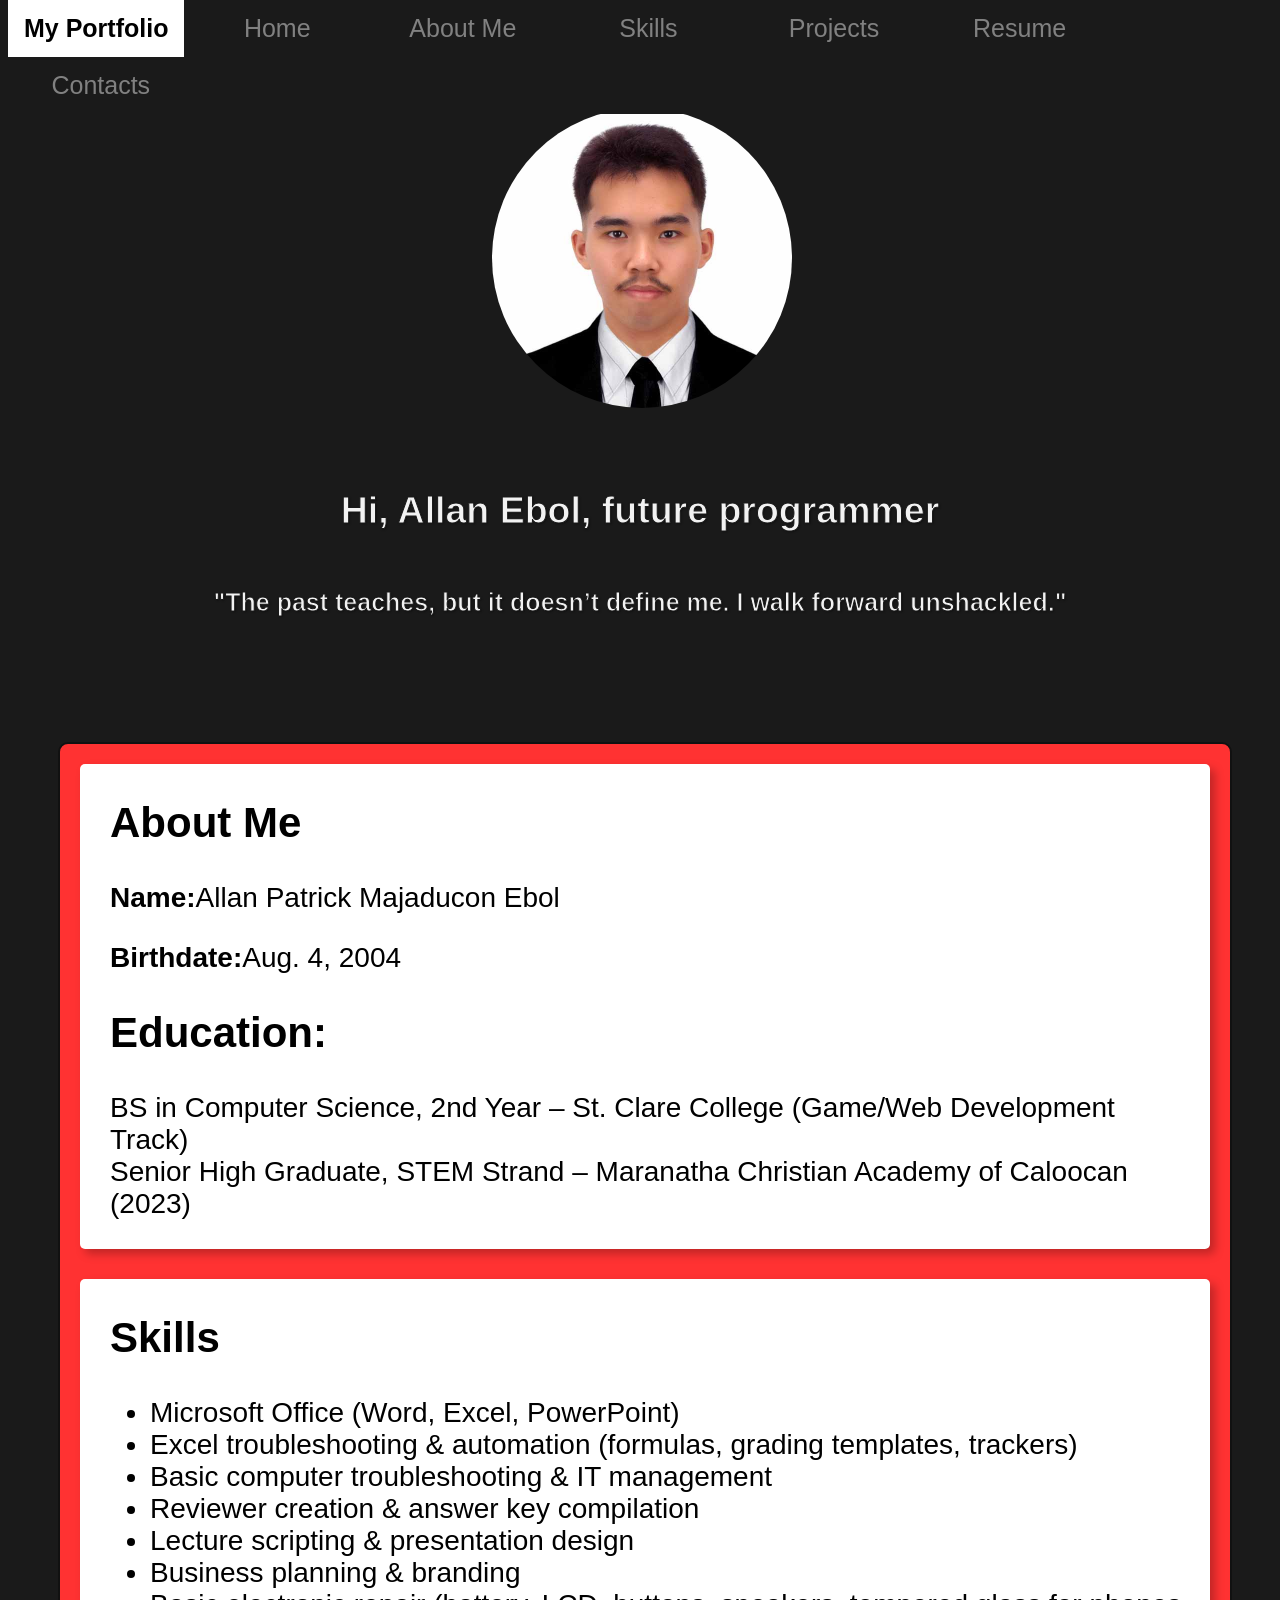
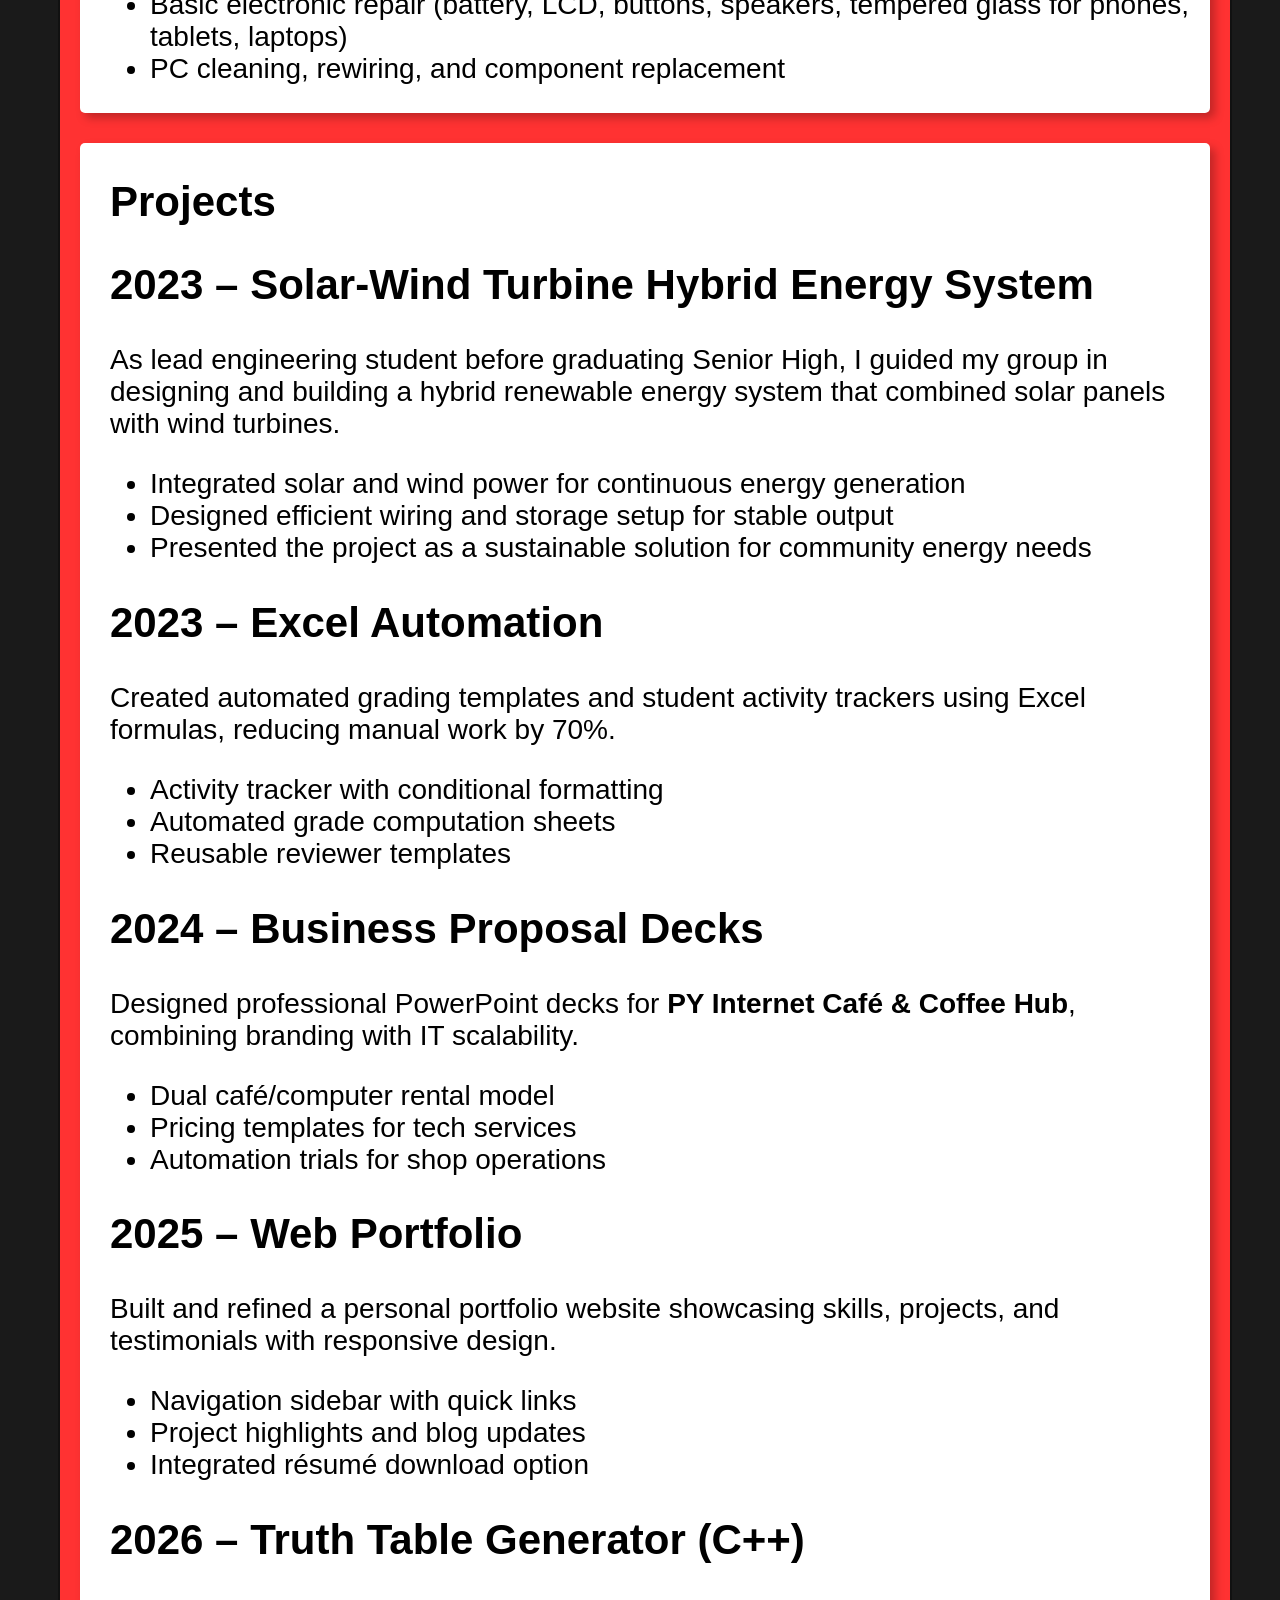
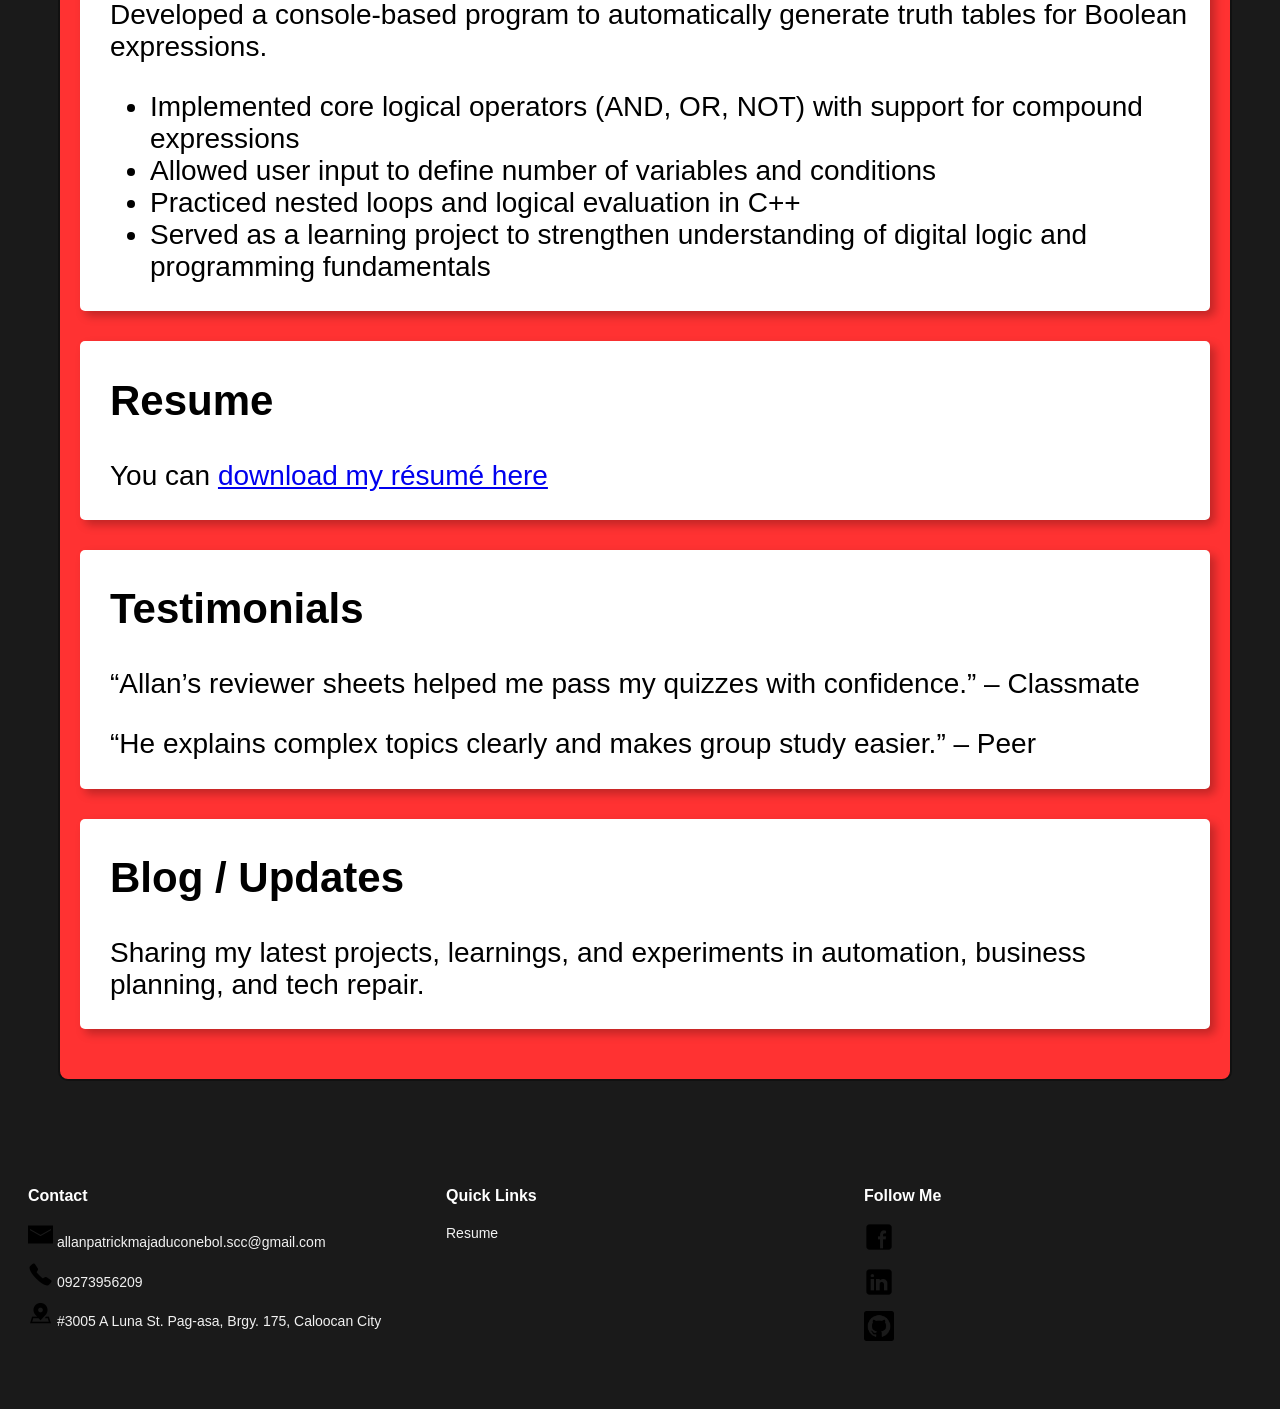
==== index.html @ 2ea2cddf "Update and rename Portfolio.html to index.html" ====
<!DOCTYPE html>
<html lang="en">
    <Head>
        <!-- Page metadata and linked stylesheet -->
        <link rel="Stylesheet" href="style.css">
        <title>My Portfolio</title>
    </Head>

    <body>
        <!-- Full-page background video -->
        <video autoplay loop muted playsinline class="background">
            <source src="OtherFiles/background.mp4" type="video/mp4">
        </video>

        <!-- Fixed top navigation and links to portfolio sections -->
        <nav>
            <div class="fixed">
            <h1>My Portfolio</h1>
            <a href="index.html">Home</a>
            <a href="#About-Me">About Me</a>
            <a href="#Skills">Skills</a>
            <a href="#Projects">Projects</a>
            <a href="#Resume">Resume</a>
            <a href="#footer-columns">Contacts</a>
            </div>

        </nav>
    
    <!-- Hero section: profile photo, introduction, and personal quote -->
    <section class="hero">
        <div class="profile-image">
            <img class="photo" src="OtherFiles/APME_Photo.JPG" alt="Allan Profile">
        </div>
        
        <h1>Hi, Allan Ebol, future programmer</h1>
        <p>"The past teaches, but it doesn’t define me. I walk forward unshackled."</p>
        
    </section>

        <main>

        <!-- About Me: personal details and education -->
        <article id="About-Me">
            <h1>About Me</h1>
            <p><strong>Name:</strong>Allan Patrick Majaducon Ebol</p>
            <p><strong>Birthdate:</strong>Aug. 4, 2004</p>
    
            <h2>Education:</h2>
            <p>BS in Computer Science, 2nd Year – St. Clare College (Game/Web Development Track)<br>
                Senior High Graduate, STEM Strand – Maranatha Christian Academy of Caloocan (2023)</p>
                
        </article>

        <!-- Skills: list of technical and professional skills -->
        <article id="Skills">
            <h2>Skills</h2>
            <ul>
                <li>Microsoft Office (Word, Excel, PowerPoint)</li>
                <li>Excel troubleshooting & automation (formulas, grading templates, trackers)</li>
                <li>Basic computer troubleshooting & IT management</li>
                <li>Reviewer creation & answer key compilation</li>
                <li>Lecture scripting & presentation design</li>
                <li>Business planning & branding</li>
                <li>Basic electronic repair (battery, LCD, buttons, speakers, tempered glass for phones, tablets, laptops)</li>
                <li>PC cleaning, rewiring, and component replacement</li>
            </ul>
        </article>

        <!-- Projects: portfolio project descriptions and achievements -->
        <article id="Projects">
            <h1>Projects</h1>

            <!-- 2023 renewable-energy project -->
            <section class="project">
                <h2>2023 – Solar-Wind Turbine Hybrid Energy System</h2>
                <p>As lead engineering student before graduating Senior High, I guided my group in designing and building a hybrid renewable energy system that combined solar panels with wind turbines.</p>
                <ul>
                    <li>Integrated solar and wind power for continuous energy generation</li>
                    <li>Designed efficient wiring and storage setup for stable output</li>
                    <li>Presented the project as a sustainable solution for community energy needs</li>
                </ul>
            </section>
            
            <!-- 2023 Excel automation project -->
            <section class="project">
                <h2>2023 – Excel Automation</h2>
                <p>Created automated grading templates and student activity trackers using Excel formulas, reducing manual work by 70%.</p>
                <ul>
                    <li>Activity tracker with conditional formatting</li>
                    <li>Automated grade computation sheets</li>
                    <li>Reusable reviewer templates</li>
                </ul>
            </section>

            <!-- 2024 business proposal presentations -->
            <section class="project">
                <h2>2024 – Business Proposal Decks</h2>
                <p>Designed professional PowerPoint decks for <strong>PY Internet Café & Coffee Hub</strong>, combining branding with IT scalability.</p>
                <ul>
                    <li>Dual café/computer rental model</li>
                    <li>Pricing templates for tech services</li>
                    <li>Automation trials for shop operations</li>
                </ul>
            </section>
            
            <!-- 2025 personal web portfolio -->
            <section class="project">
                    <h2>2025 – Web Portfolio</h2>
                    <p>Built and refined a personal portfolio website showcasing skills, projects, and testimonials with responsive design.</p>
                    <ul>
                        <li>Navigation sidebar with quick links</li>
                        <li>Project highlights and blog updates</li>
                        <li>Integrated résumé download option</li>
                    </ul>
            </section>

            <!-- 2026 C++ truth table generator -->
            <section class="project">
                <h2>2026 – Truth Table Generator (C++)</h2>
                <p>Developed a console-based program to automatically generate truth tables for Boolean expressions.</p>
                <ul>
                    <li>Implemented core logical operators (AND, OR, NOT) with support for compound expressions</li>
                    <li>Allowed user input to define number of variables and conditions</li>
                    <li>Practiced nested loops and logical evaluation in C++</li>
                    <li>Served as a learning project to strengthen understanding of digital logic and programming fundamentals</li>
                </ul>
            </section>
            
            </article>

            <!-- Resume download link -->
            <article id="Resume">
                <h2>Resume</h2>
                <p>You can <a href="OtherFiles/Resume.pdf" target="_blank">download my résumé here</a></p>
           </article>

            <!-- Testimonials from classmates and peers -->
            <article id="Testimonials">
                <h2>Testimonials</h2>
                <p>“Allan’s reviewer sheets helped me pass my quizzes with confidence.” – Classmate</p>
                <p>“He explains complex topics clearly and makes group study easier.” – Peer</p>
            </article>

            <!-- Blog and updates introduction -->
            <article id="Blog">
                <h2>Blog / Updates</h2>
                <p>Sharing my latest projects, learnings, and experiments in automation, business planning, and tech repair.</p>
            </article>

        </main>

        <!-- Footer: contact information, quick links, and social profiles -->
        <footer>
            <div id="footer-columns" class="footer-columns">
                <!-- Contact details -->
                <div class="footer-column">
                    <h4>Contact</h4>
                    <ul>
                        <li><a href="https://mail.google.com/mail/u/0/?tab=rm&ogbl#inbox?compose=GTvVlcSHwfLQGqlXhNFLGbSKwPnnMBFmZFqlQvsbZfCbLCBCQTJwVdmdgpzcJftZZMqHSPLvmVpsq">
                            <img class="con" src="OtherFiles/icons8-mail-50.png" alt="&#128231:">  allanpatrickmajaduconebol.scc@gmail.com</a></li>
                        <li><img class="con" src="OtherFiles/icons8-phone-number-50.png" alt="&#128382:">  09273956209</li>
                        <li><a href="https://www.google.com/maps/place/14%C2%B046'05.5%22N+121%C2%B002'16.3%22E/@14.7681647,121.0378572,21z/data=!4m4!3m3!8m2!3d14.768192!4d121.037863?entry=ttu&g_ep=EgoyMDI1MTIwOS4wIKXMDSoKLDEwMDc5MjA3MUgBUAM%3D">
                            <img class="con" src="OtherFiles/icons8-address-50.png" alt="&#128205:">  #3005 A Luna St. Pag-asa, Brgy. 175, Caloocan City</a></li>
                    </ul>
                </div>
                <!-- Links to other portfolio sections -->
                <div class="footer-column">
                    <h4>Quick Links</h4>
                    <ul>
                        <li><a href="#Resume">Resume</a></li>
                    </ul>
                </div>
                
                <!-- Social media profiles -->
                <div class="footer-column">
                    <h4>Follow Me</h4>
                    <ul>
                        <li><a href="https://www.facebook.com/allan.04082004"><img src="OtherFiles/icons8-facebook-50.png" alt="Facebook"></a></li>
                        <li><a href="https://www.linkedin.com/in/junior-patrick-ebol-3963442a4/"><img src="OtherFiles/icons8-linkedin-50.png" alt="LinkedIn"></a></li>
                        <li><a href="https://github.com/N47L4"><img src="OtherFiles/icons8-github-50.png" alt="GitHub"></a></li>
                    </ul>
                </div>
            </div>
        
        </footer>
    </body>
</html>
---- style.css ----
/* Global page font and background color */
body {
  font-family: "Lato", sans-serif;
  background-color: #1a1a1a  ;
}

/* Full-page background video positioning */
.background {
  position: absolute;
  right: 0;
  bottom: 0;
  z-index: -1;
  min-width: 100%;
  min-height: 100%;
}

/* Profile photo size and circular shape */
.photo {
  display: flex;
  width: 100%;
  height: auto;
  min-width: 240px;
  max-width: 300px;
  border-radius: 50%;
  margin-top: 100px;
}

/* Hero introduction layout and text styling */
.hero{
  display: flex;
  flex-wrap: wrap;
  flex-direction: column;
  justify-content: center;
  align-content: center;
  color: #f2f2f2;
  text-align: center;
  font-size: 25px;
  -webkit-text-stroke: 1px #1a1a1a;
  text-shadow: 1px 1px 2px rgba(0, 0, 0, 0.4);
}

/* Quote text styling within the hero section */
.hero p {
  font-size: 25px;
  font-weight: bolder;
  color: #f2f2f2;
  -webkit-text-stroke: 1px #1a1a1a;
  text-shadow: 1px 1px 2px rgba(0, 0, 0, 0.4);
}

/* Spacing around the profile photo container */
.profile-image{
  padding-left: 279px;
  padding-bottom: 50px;
}

/* Main content container appearance and spacing */
main {
    border: #111;
    border-style: solid;
    border-radius: 10px;
    border-width: 2px;
    margin: 40px;
    margin-left: 50px;
    background-color: rgb(255, 50, 50);
    padding: 20px;
    margin-top: 100px;
}

/* Fixed top navigation bar */
nav {
  width: 100%;
  background-color: #1a1a1a;
  overflow: hidden;
  position: fixed;
  list-style-type: none;
  margin: 0;
  padding: 0;
  top: 0;
}


/* Navigation link layout and default appearance */
nav a {
  display: block;
  float: left;
  text-decoration: none;
  padding: 14px 16px;
  text-align: center;
  font-size: 25px;
  color: #818181;
  width: 12% ;
}

/* Portfolio title styling inside the navigation bar */
nav h1 {
  display: block;
  float: left;
  text-decoration: none;
  padding: 14px 16px;
  text-align: center;
  font-size: 25px;
  color: black;
  background-color: white;
  margin-bottom: 0;
  margin-top: 0;
  font-weight: bold;
}

/* Navigation link hover state */
nav a:hover {
  background-color: #ddddddbb;
  color: black;
}

/* Shared card styling for portfolio content sections */
article {
  border: black;
  border-width: 5px;
  border-radius: 5px;
  background-color: white;
  font-size: 28px;
  padding-top: 0.1mm;
  padding-left: 30px;
  padding-bottom: 0.5px;
  padding-right: 20px;
  box-shadow: 5px 5px 10px rgba(0, 0, 0, 0.25);
  margin-bottom: 30px;
}

/* Footer layout, colors, and typography */
footer {
  background-color: #1a1a1a;
  color: #f2f2f2;
  padding: 40px 20px;
  font-family: 'Segoe UI', sans-serif;
  font-size: 14px;
  line-height: 1.6;
}

/* Footer link default appearance */
footer a {
  color: #f2f2f2;
  text-decoration: none;
}

/* Footer link hover state */
footer a:hover {
  color: #ff4c4c;
}

/* Responsive row layout for footer columns */
.footer-columns {
  display: flex;
  flex-wrap: wrap;
  justify-content: space-between;
  gap: 30px;
}

/* Individual footer column sizing */
.footer-column {
  flex: 1 1 200px;
}

/* Footer column heading style */
.footer-column h4 {
  margin-bottom: 10px;
  font-size: 16px;
  color: #ffffff;
}

/* Footer list reset */
.footer-column ul {
  list-style: none;
  padding: 0;
}

/* Spacing between footer list items */
.footer-column ul li {
  margin-bottom: 8px;
}

/* Contact icon dimensions */
.con {
  width: 25px;
  height: auto;
}

/* Default dimensions for images */
img {
  width: 30px;
  height: auto;
}
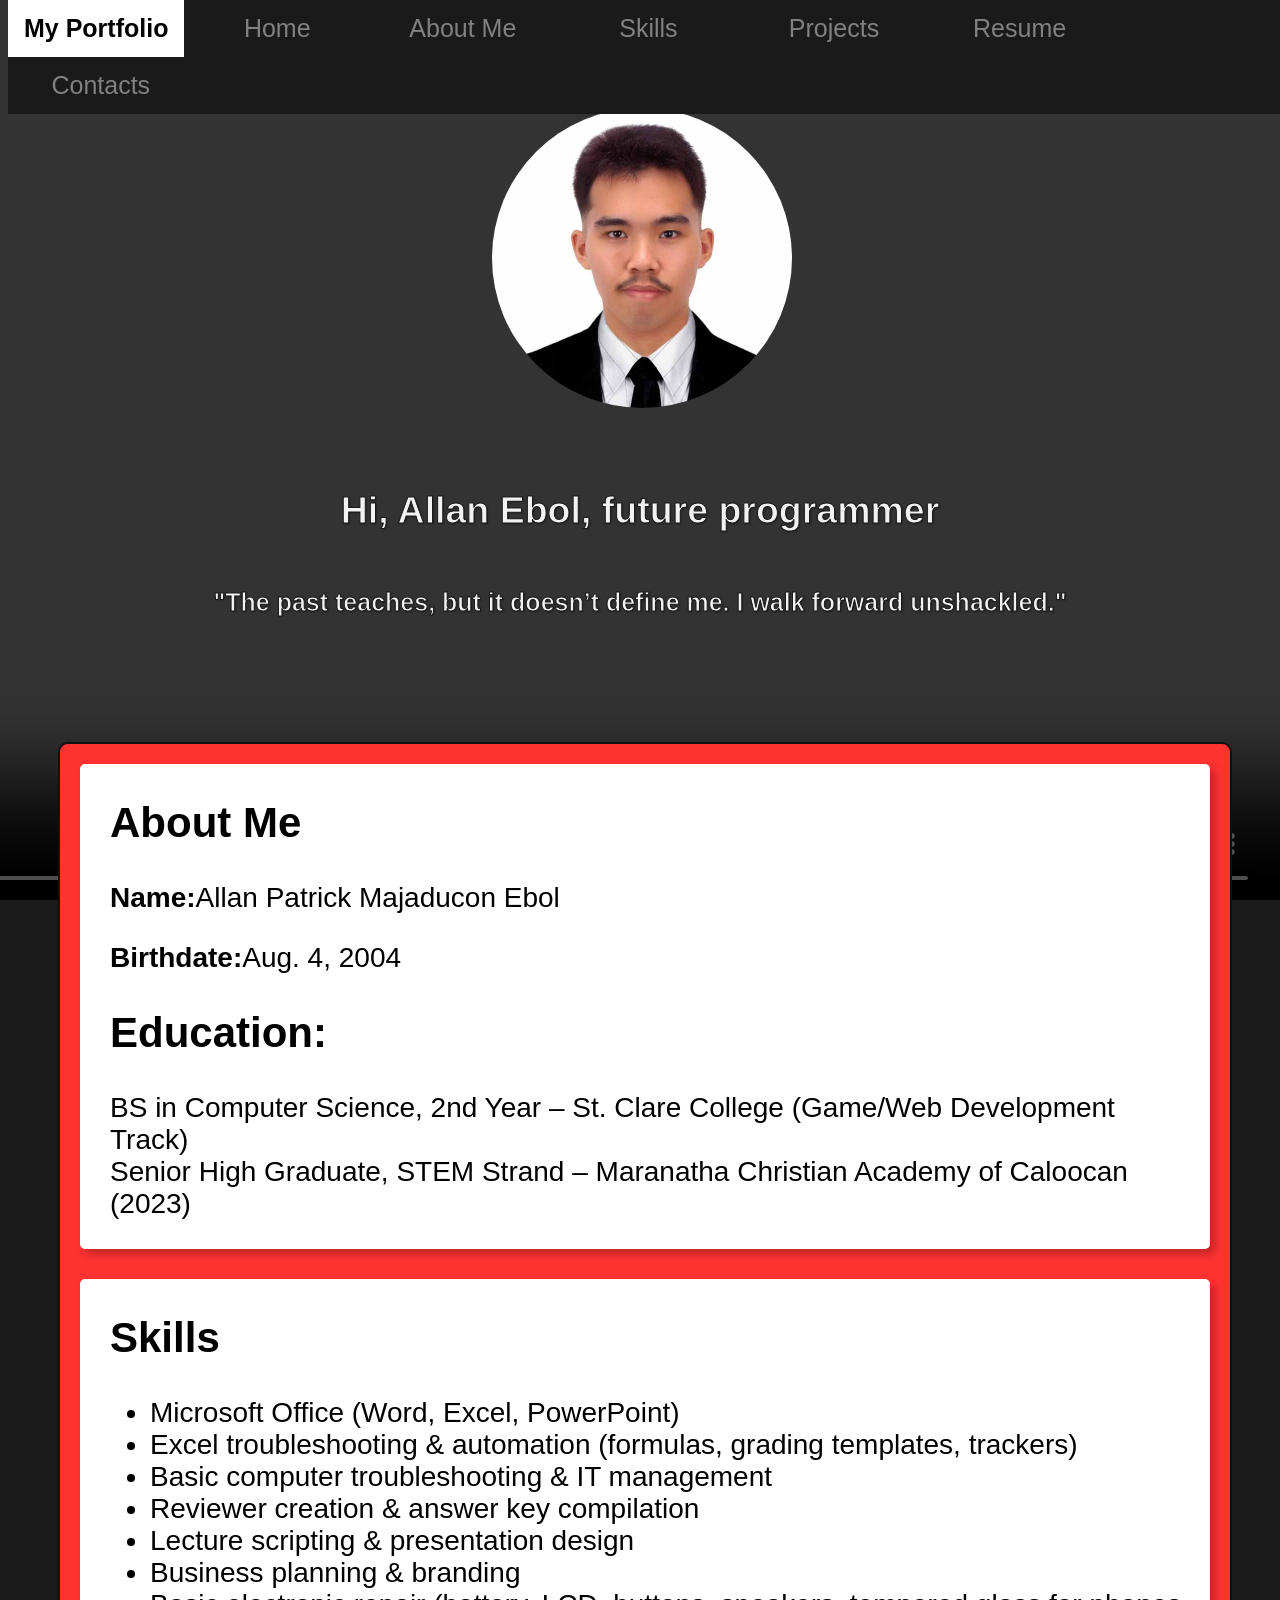
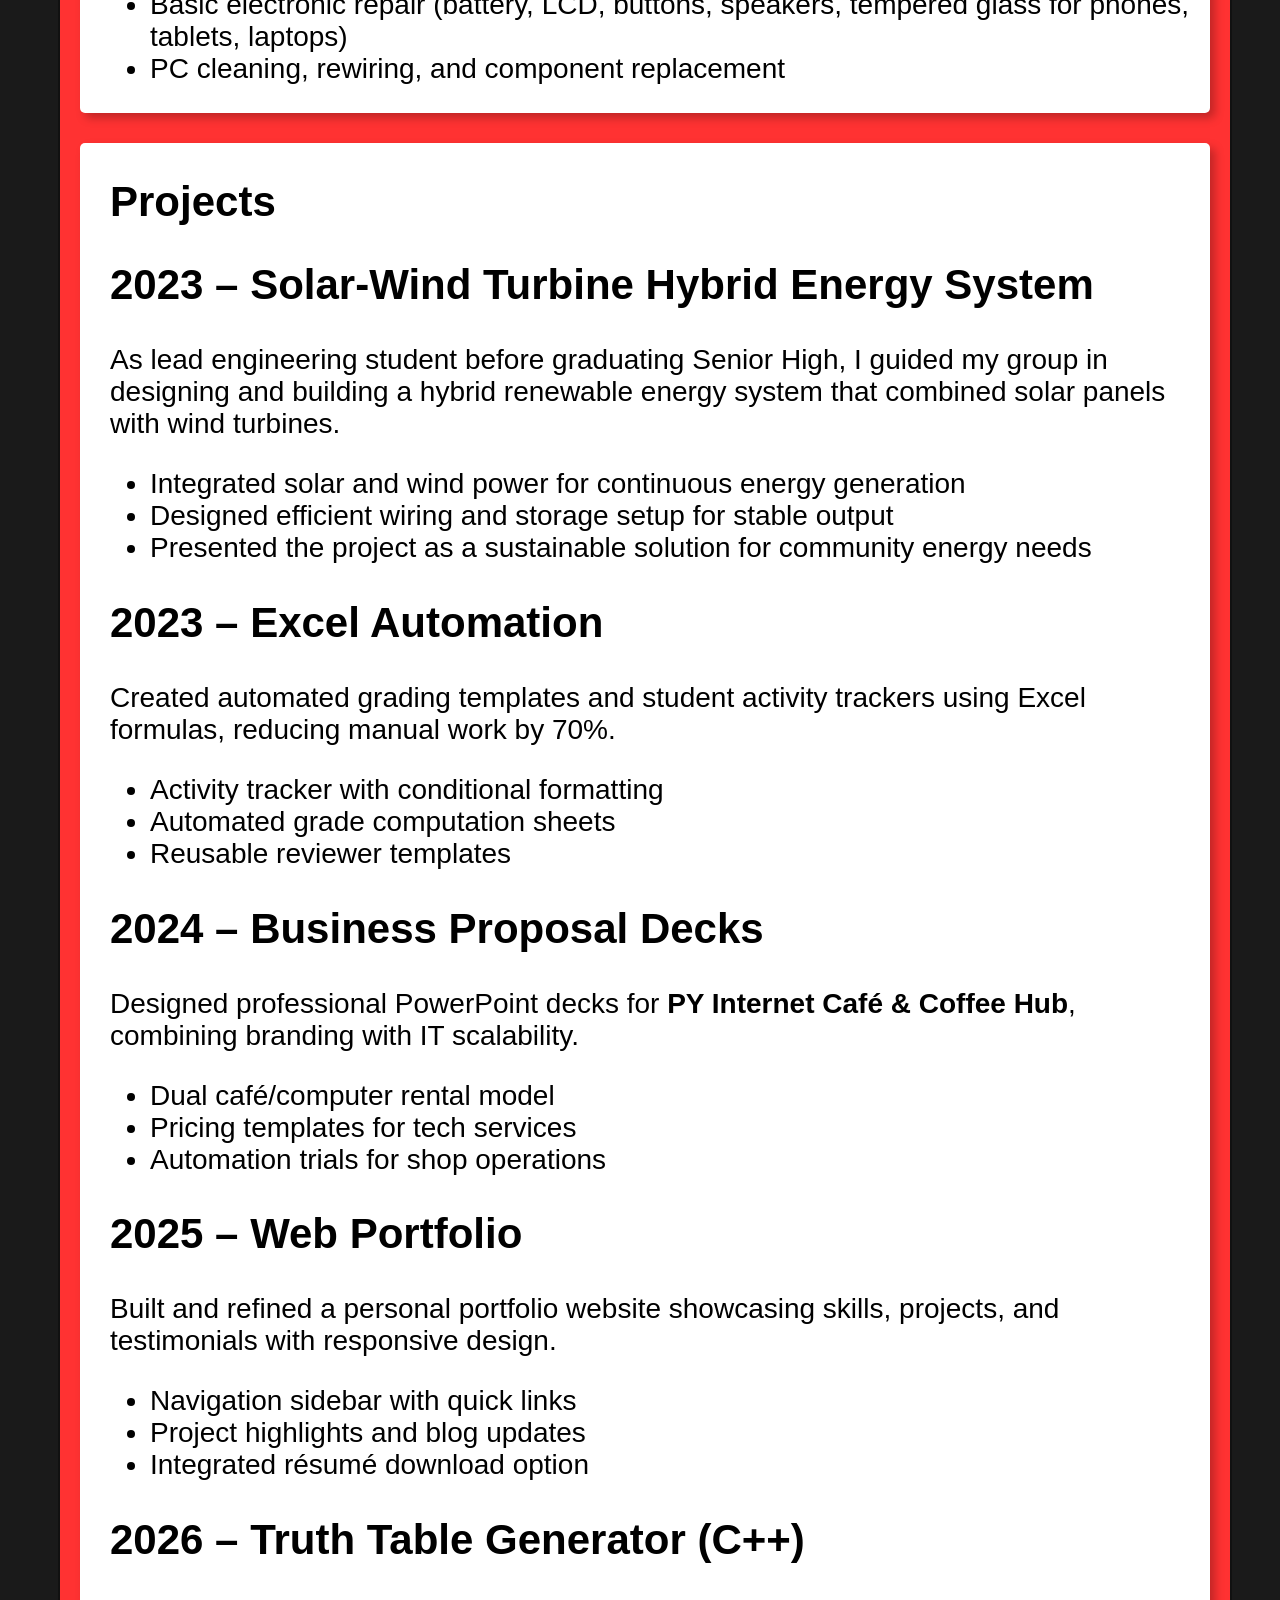
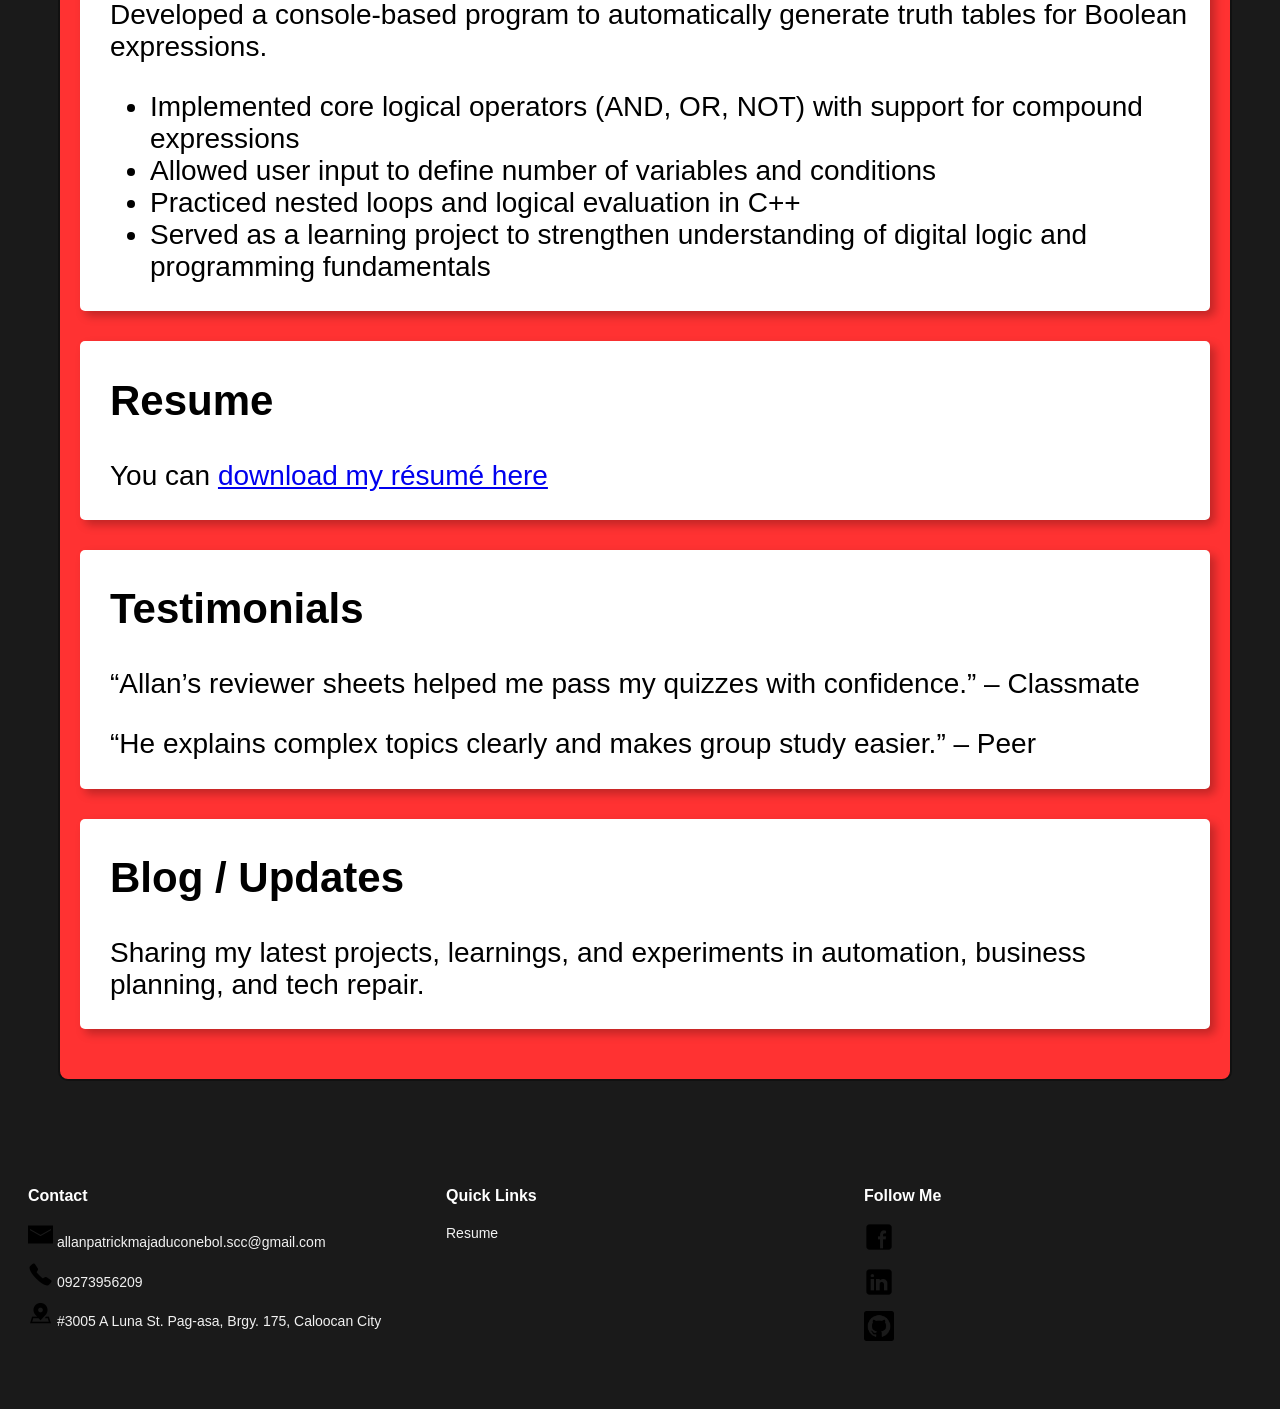
==== commit 4b913f4f: "Update index.html" ====
--- a/index.html
+++ b/index.html
@@ -8,7 +8,7 @@
 
     <body>
         <!-- Full-page background video -->
-        <video autoplay loop muted playsinline class="background">
+        <video controls autoplay loop muted playsinline class="background">
             <source src="OtherFiles/background.mp4" type="video/mp4">
         </video>
 
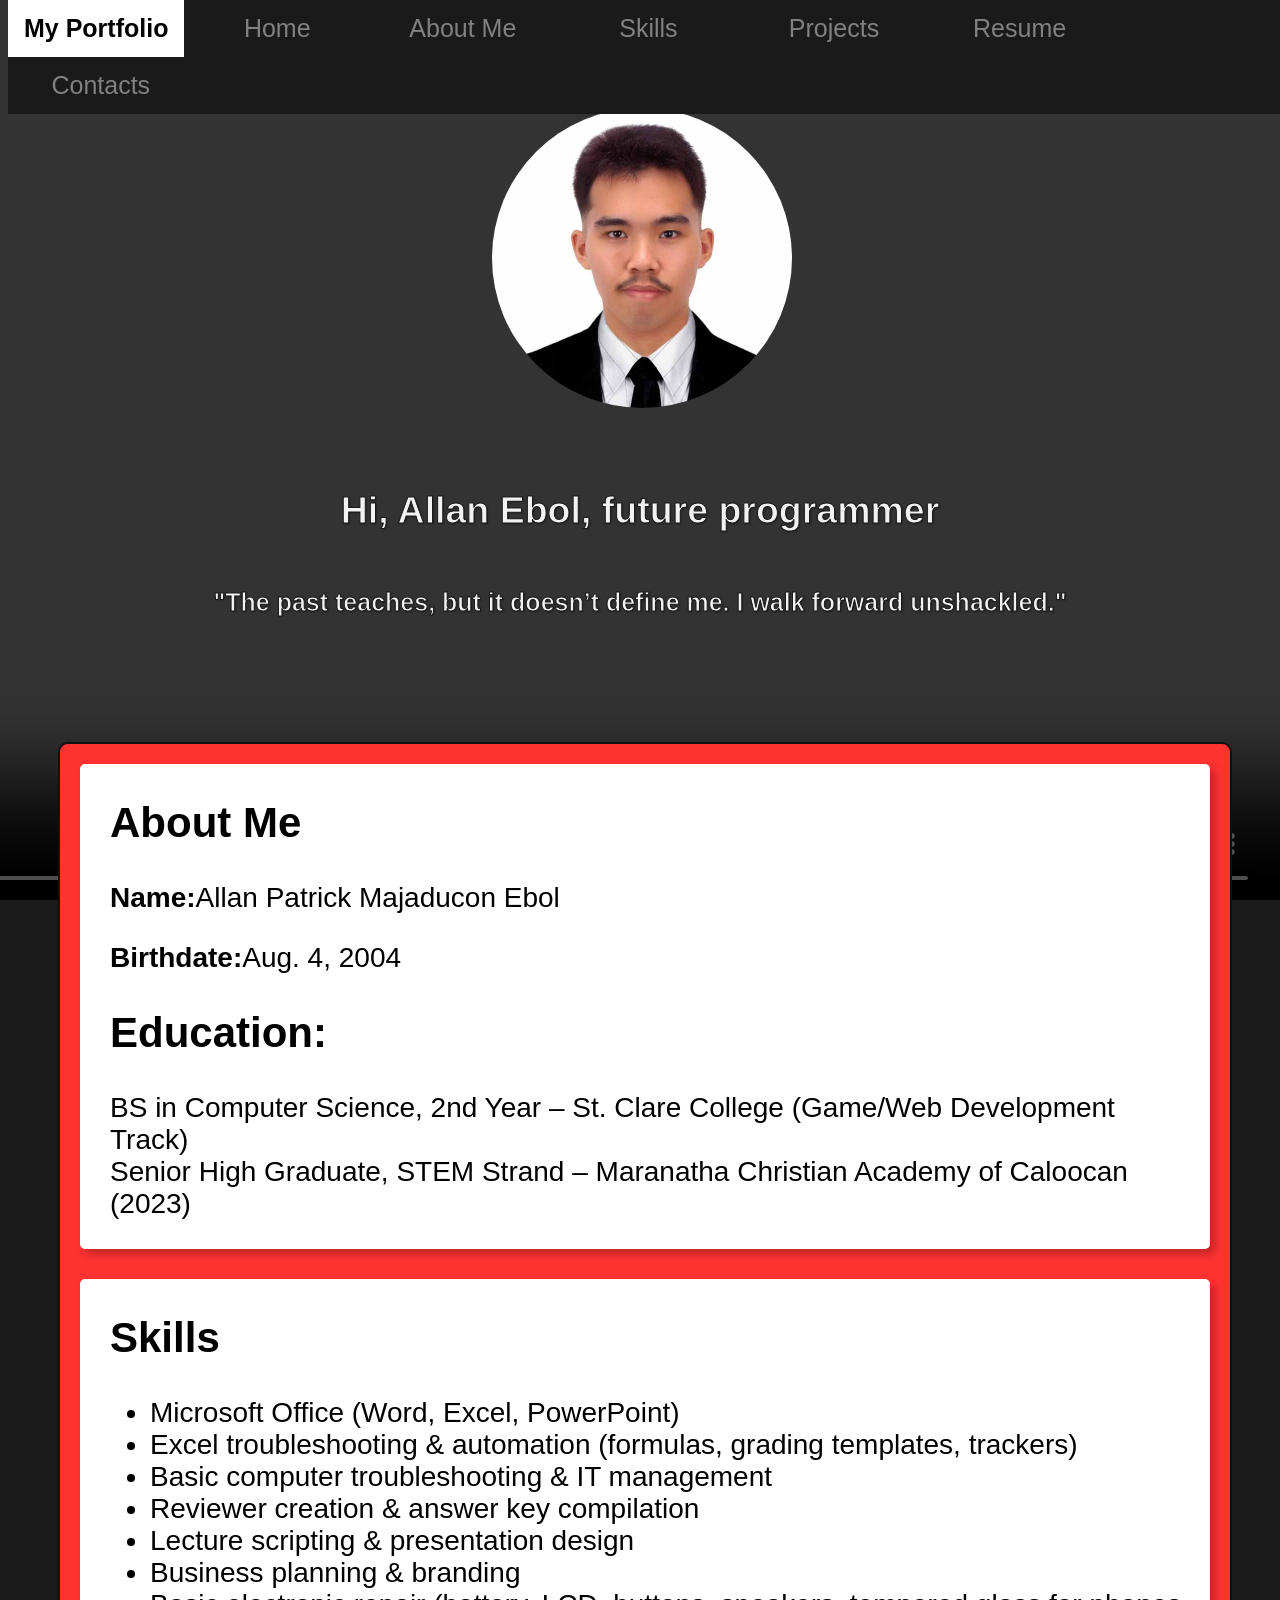
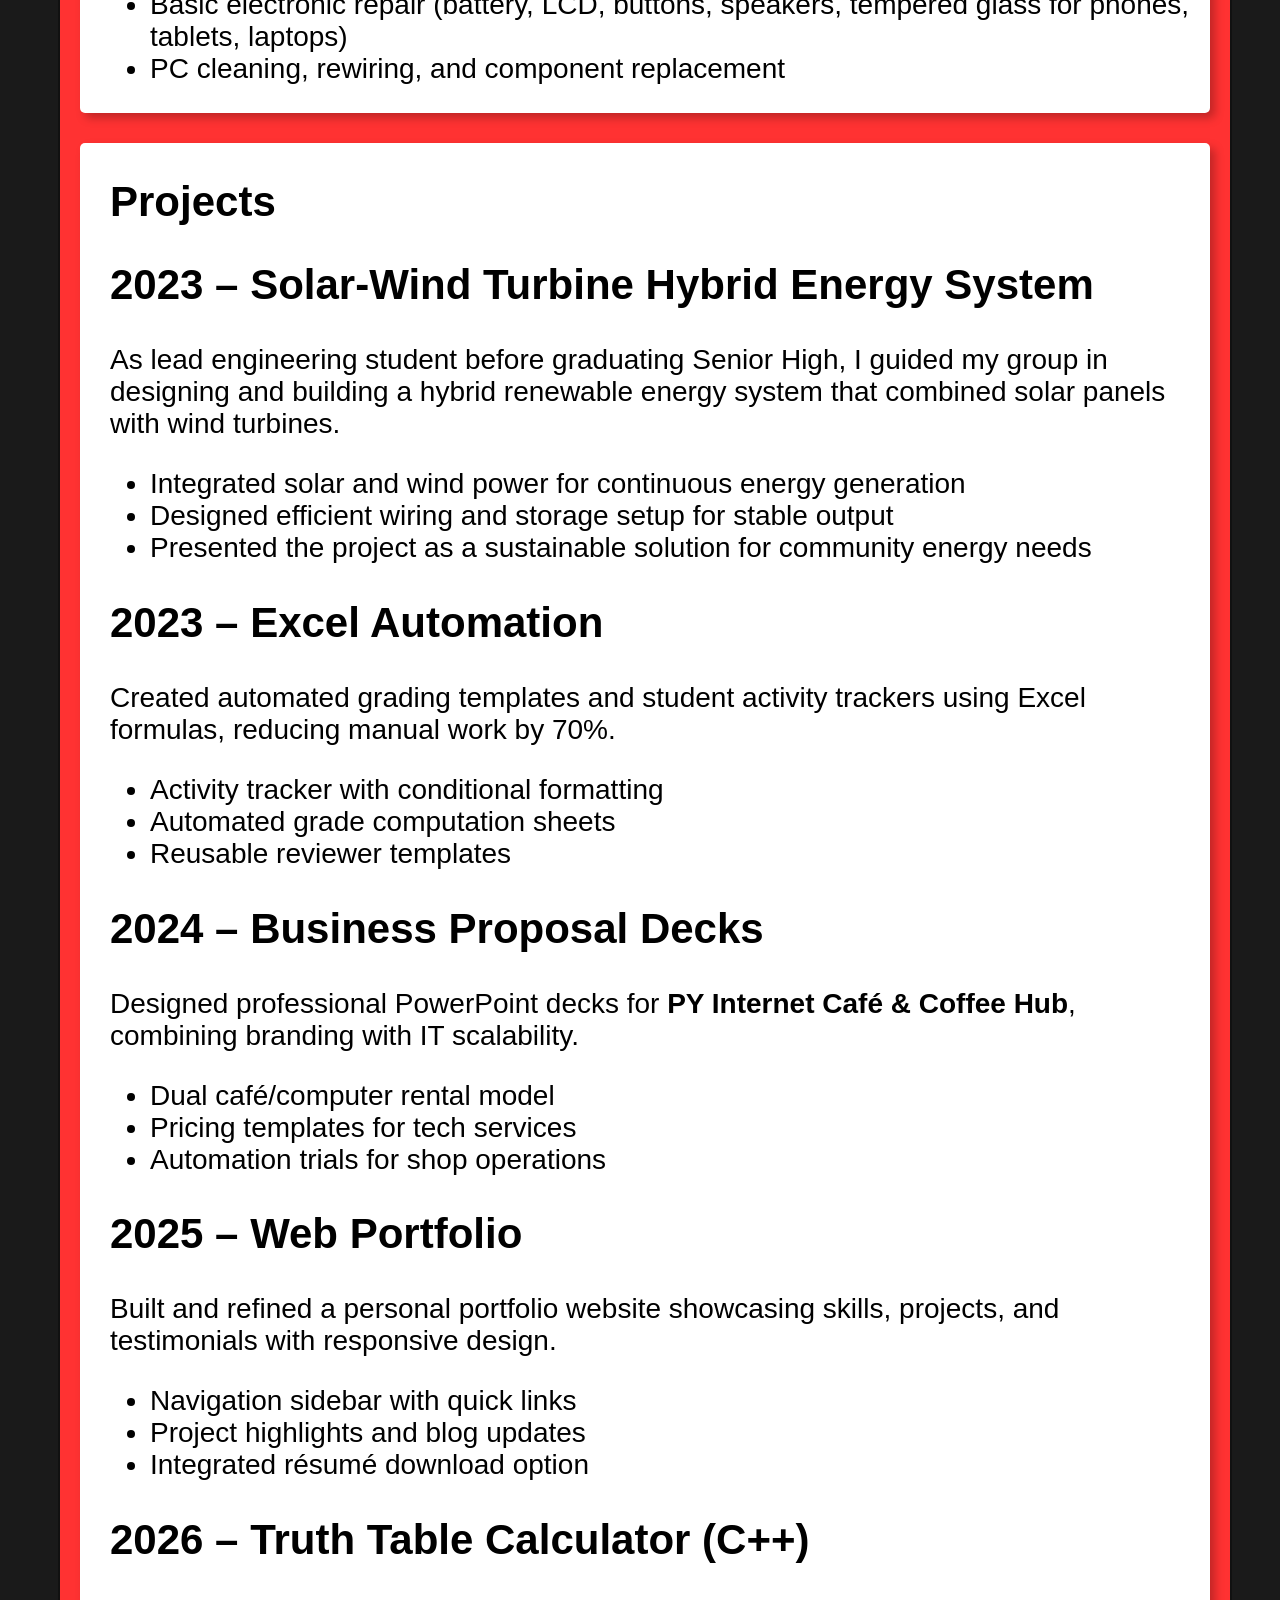
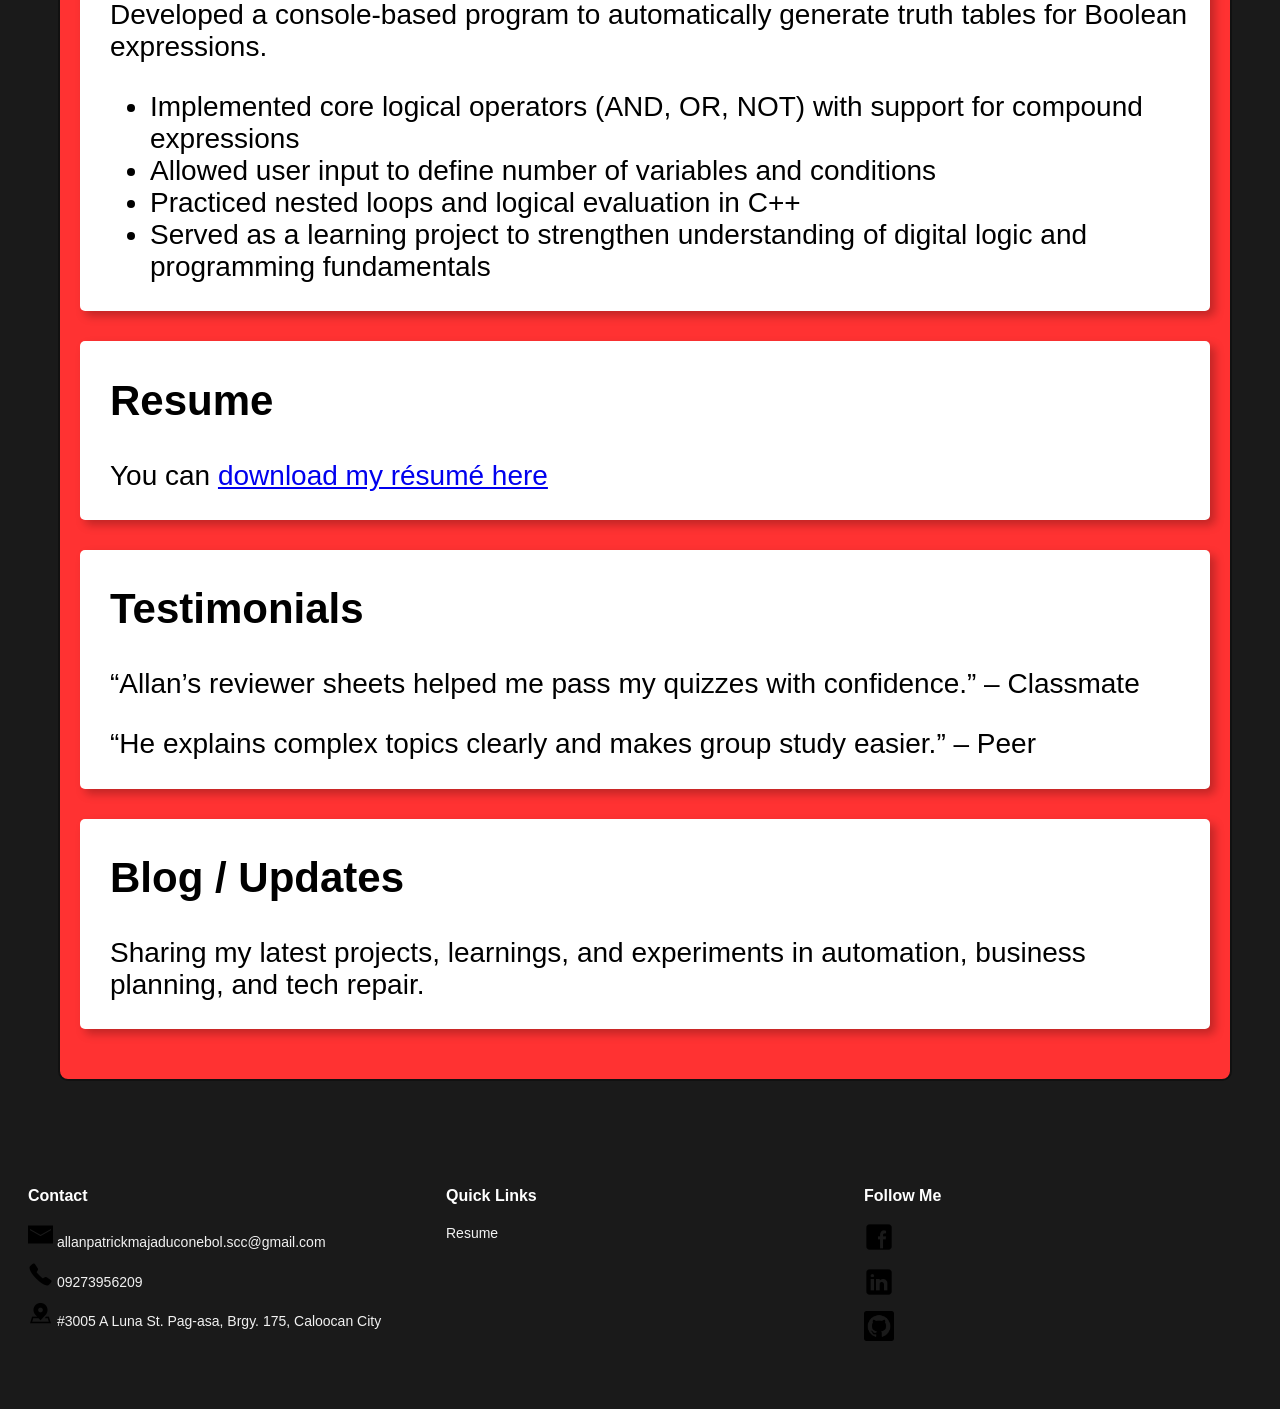
==== commit 76129717: "Update index.html" ====
--- a/index.html
+++ b/index.html
@@ -116,7 +116,7 @@
 
             <!-- 2026 C++ truth table generator -->
             <section class="project">
-                <h2>2026 – Truth Table Generator (C++)</h2>
+                <h2>2026 – Truth Table Calculator (C++)</h2>
                 <p>Developed a console-based program to automatically generate truth tables for Boolean expressions.</p>
                 <ul>
                     <li>Implemented core logical operators (AND, OR, NOT) with support for compound expressions</li>
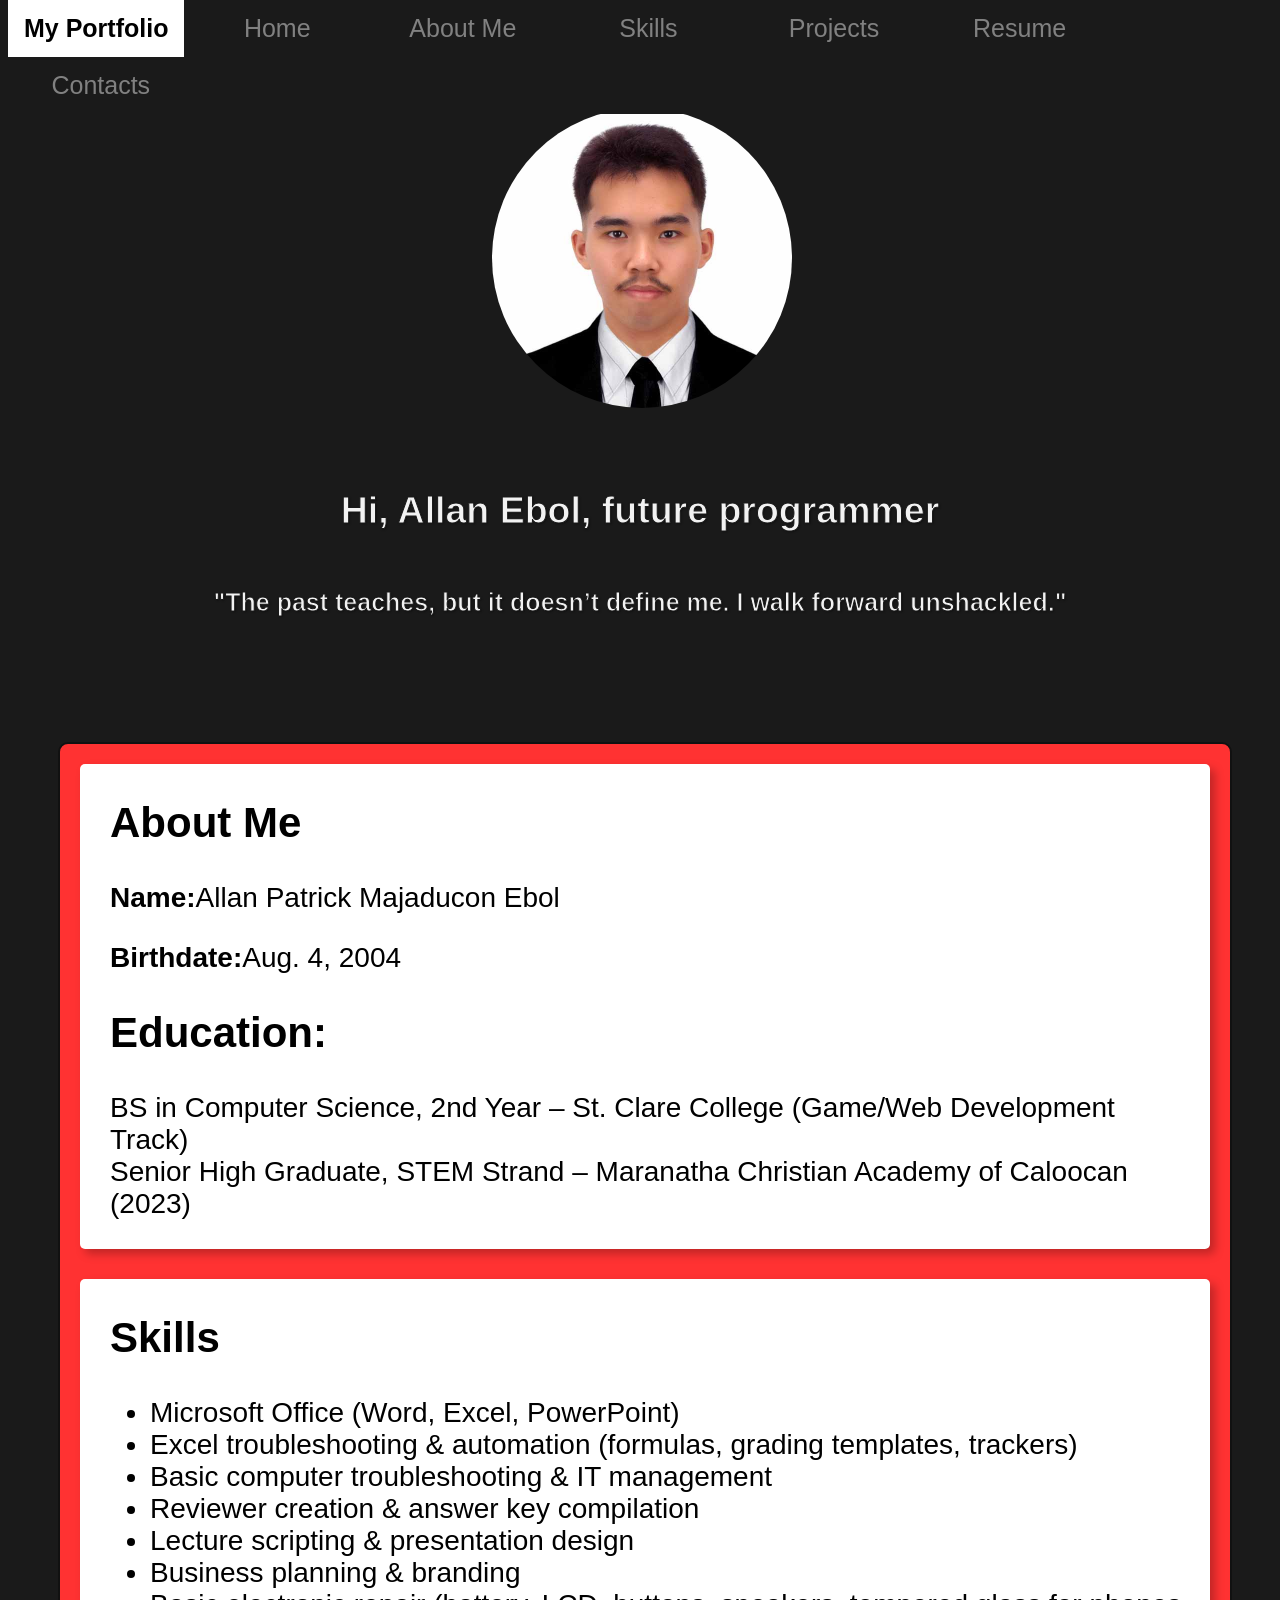
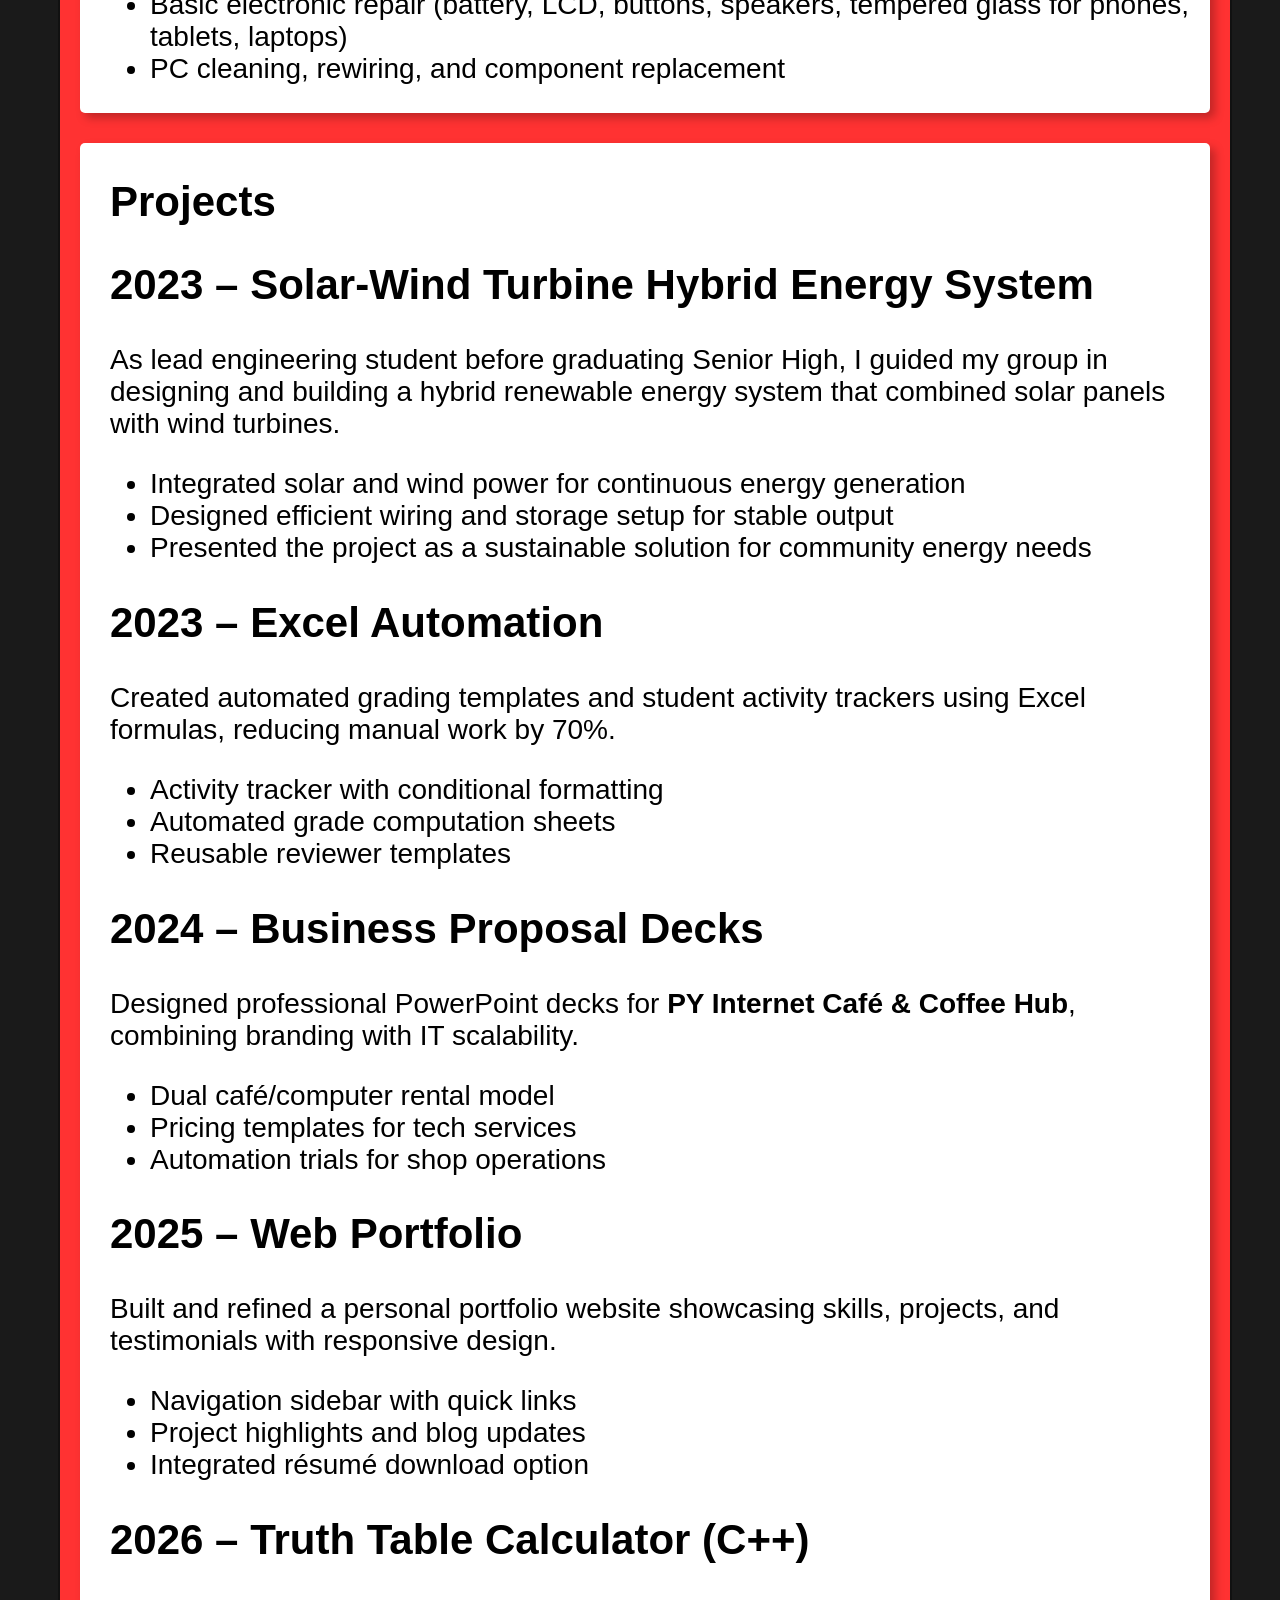
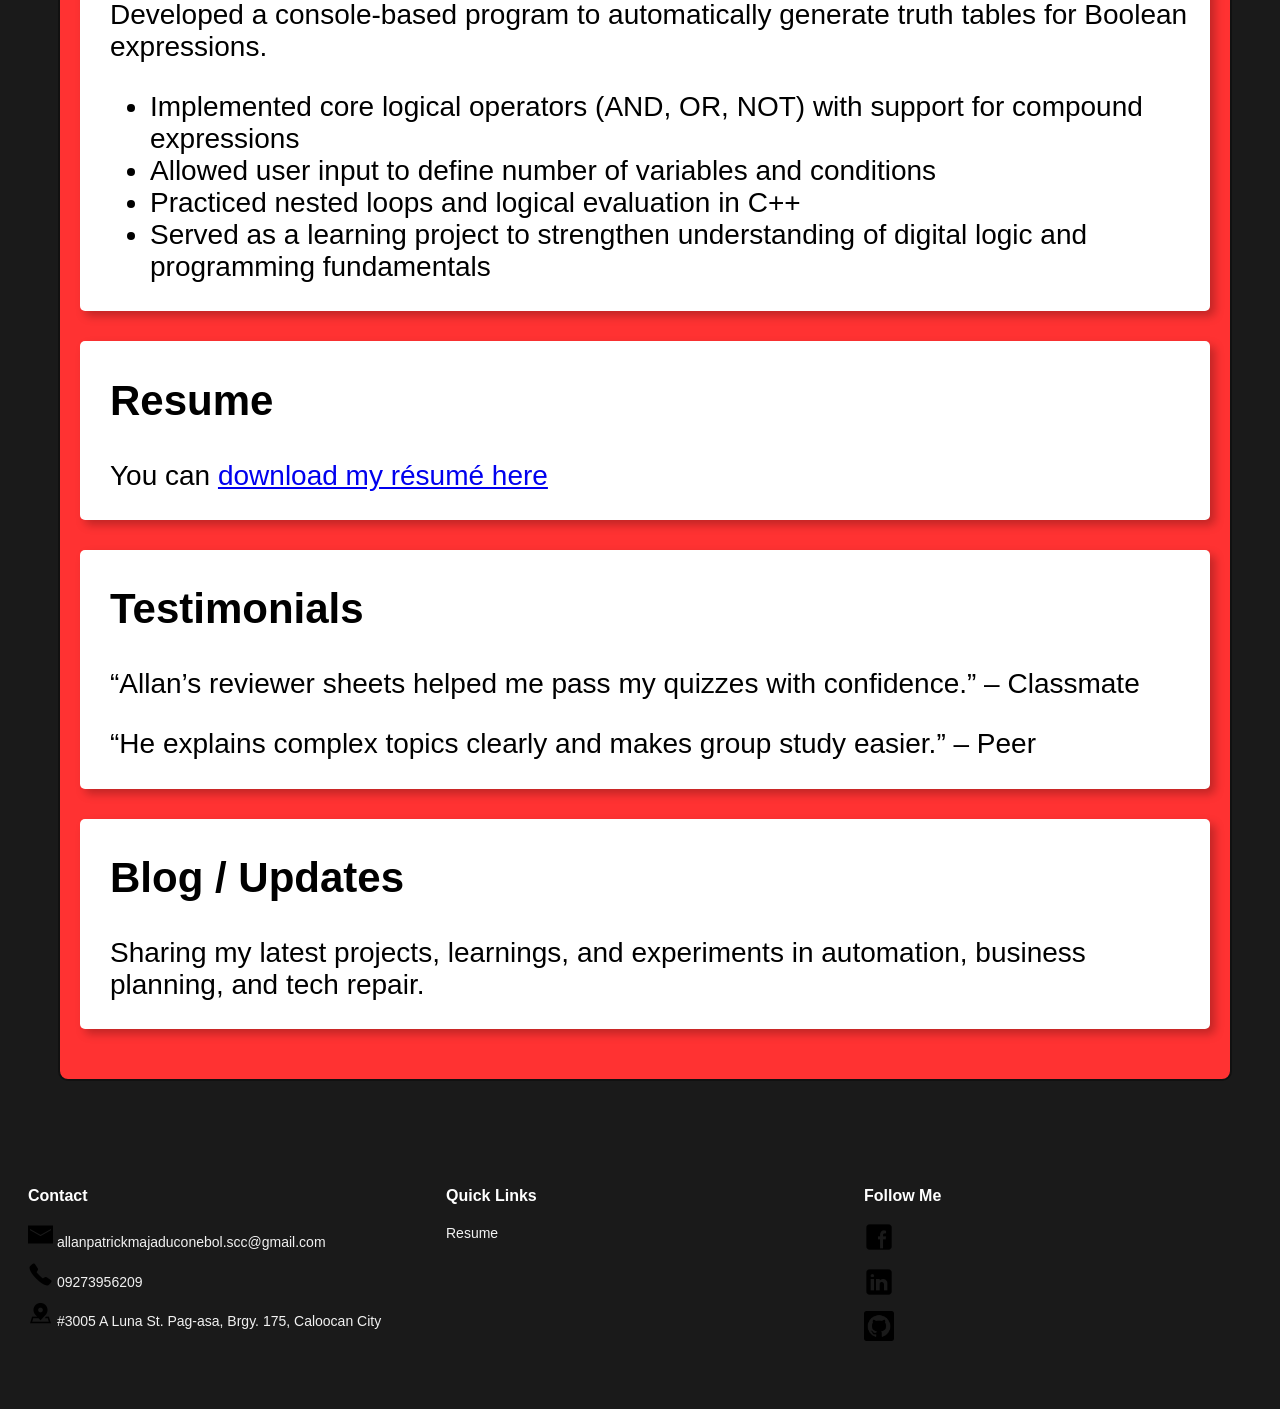
==== commit 9c3d1cfb: "Update index.html" ====
--- a/index.html
+++ b/index.html
@@ -8,7 +8,7 @@
 
     <body>
         <!-- Full-page background video -->
-        <video controls autoplay loop muted playsinline class="background">
+        <video autoplay loop muted playsinline class="background">
             <source src="OtherFiles/background.mp4" type="video/mp4">
         </video>
 
